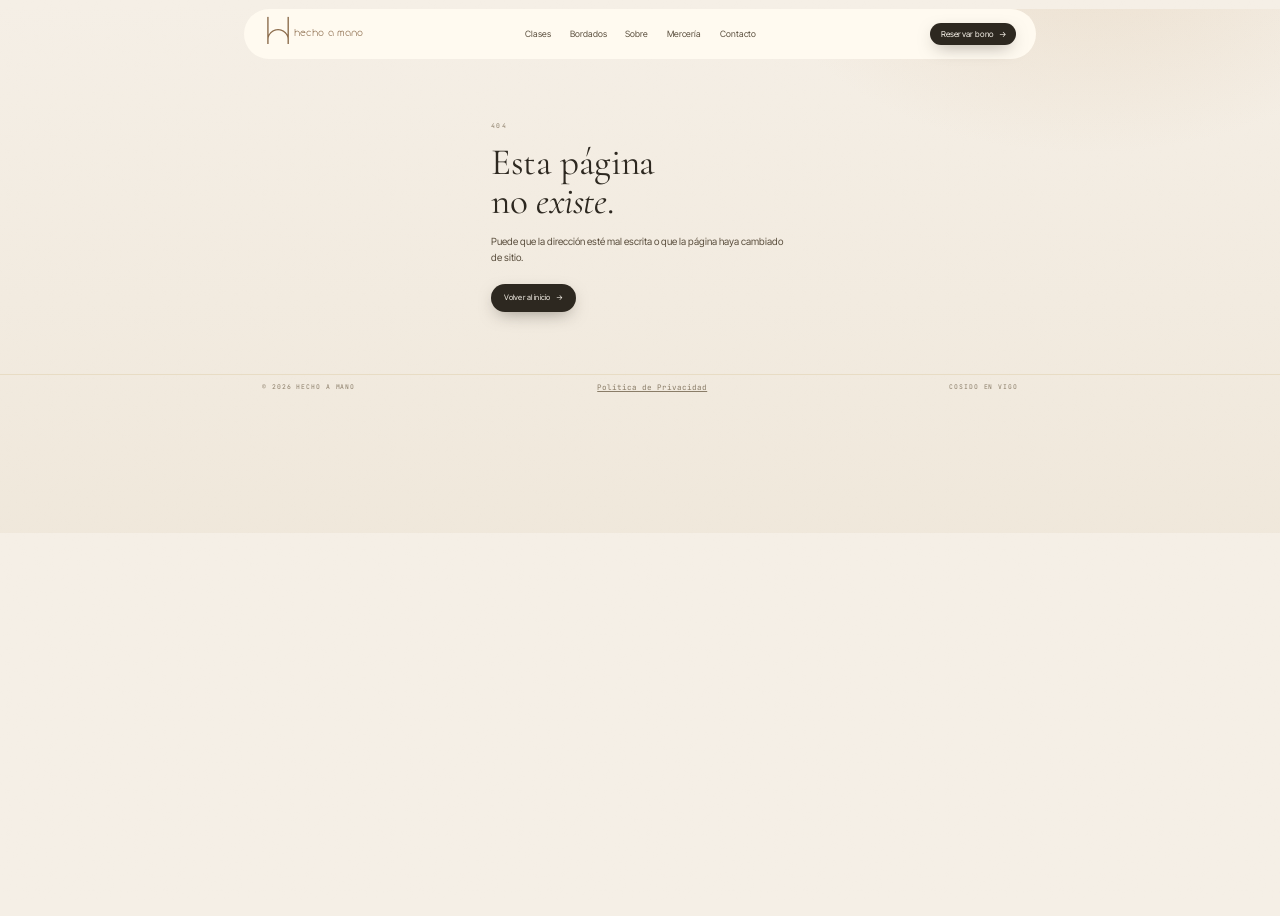
==== index.html @ d0dd0fd1 "add og tags hechoamano/Hecho-a-Mano@b6e016136c0b67be631d5a7a958c2771182ef299" ====
<!doctype html>
<html lang="es">
  <head>
    <meta charset="UTF-8" />
    <meta name="viewport" content="width=device-width, initial-scale=1.0" />
    <title>Hecho a Mano — Atelier &amp; escuela de costura · Vigo</title>
    <link rel="icon" type="image/svg+xml" href="/favicon.svg" />

    <!-- Open Graph -->
    <meta property="og:type" content="website" />
    <meta property="og:url" content="https://hechoenvigo.com/" />
    <meta property="og:title" content="Hecho a Mano — Atelier &amp; escuela de costura · Vigo" />
    <meta property="og:description" content="Tienda y escuela de costura en Vigo. Clases, bordados a medida y materiales." />
    <meta property="og:image" content="https://hechoenvigo.com/og-image.jpg" />
    <meta property="og:image:alt" content="Hecho a Mano · Atelier Vigo" />
    <meta property="og:image:type" content="image/jpeg" />
    <meta property="og:image:width" content="1200" />
    <meta property="og:image:height" content="630" />

    <!-- Twitter / X Card -->
    <meta name="twitter:card" content="summary_large_image" />
    <meta name="twitter:title" content="Hecho a Mano — Atelier &amp; escuela de costura · Vigo" />
    <meta name="twitter:description" content="Tienda y escuela de costura en Vigo. Clases, bordados a medida y materiales." />
    <meta name="twitter:image" content="https://hechoenvigo.com/og-image.jpg" />
    <link rel="preload" href="/fonts/CormorantGaramond-VariableFont_wght.ttf" as="font" type="font/ttf" crossorigin />
    <link rel="preload" href="/fonts/InterTight-VariableFont_wght.ttf" as="font" type="font/ttf" crossorigin />
    <link rel="preload" href="/fonts/JetBrainsMono-VariableFont_wght.ttf" as="font" type="font/ttf" crossorigin />
    <script>
      /* Proportional zoom: keeps the same UI-to-viewport ratio across desktop resolutions.
         Baseline = 2200×1240. Below 1280px (mobile) we drop zoom and let media queries take over. */
      (function () {
        var BASE_W = 2200;
        var BASE_H = 1240;
        var MIN_W = 1280;
        function applyZoom() {
          var w = window.innerWidth;
          var h = window.innerHeight;
          if (w < MIN_W) {
            document.documentElement.style.zoom = '';
            return;
          }
          var z = Math.min(w / BASE_W, h / BASE_H);
          document.documentElement.style.zoom = z.toFixed(3);
        }
        applyZoom();
        window.addEventListener('resize', applyZoom);
      })();
    </script>
    <script type="module" crossorigin src="/assets/index-BBWBkp0S.js"></script>
    <link rel="stylesheet" crossorigin href="/assets/index-Db7S0q6X.css">
  </head>
  <body>
    <div id="root"></div>
  </body>
</html>
---- assets/index-Db7S0q6X.css ----
@font-face{font-family:Tumbly;src:url(/fonts/Tumbly.otf)format("opentype");font-weight:400;font-style:normal;font-display:swap}@font-face{font-family:Cormorant Garamond;src:url(/fonts/CormorantGaramond-VariableFont_wght.ttf)format("truetype");font-weight:100 900;font-style:normal;font-display:swap}@font-face{font-family:Cormorant Garamond;src:url(/fonts/CormorantGaramond-Italic-VariableFont_wght.ttf)format("truetype");font-weight:100 900;font-style:italic;font-display:swap}@font-face{font-family:Inter Tight;src:url(/fonts/InterTight-VariableFont_wght.ttf)format("truetype");font-weight:100 900;font-style:normal;font-display:swap}@font-face{font-family:Inter Tight;src:url(/fonts/InterTight-Italic-VariableFont_wght.ttf)format("truetype");font-weight:100 900;font-style:italic;font-display:swap}@font-face{font-family:JetBrains Mono;src:url(/fonts/JetBrainsMono-VariableFont_wght.ttf)format("truetype");font-weight:100 900;font-style:normal;font-display:swap}@font-face{font-family:JetBrains Mono;src:url(/fonts/JetBrainsMono-Italic-VariableFont_wght.ttf)format("truetype");font-weight:100 900;font-style:italic;font-display:swap}:root{--bg:#f5efe6;--bg-deep:#ece3d4;--paper:#faf5ec;--ink:#2d2820;--ink-soft:#5a4e3d;--ink-mute:#8a7d68;--line:#d7c9b0;--line-soft:#e8dcc4;--caramel:#c9a87c;--caramel-deep:#8a6a4a;--accent:#8a6a4a;--glass-tint:255, 250, 240;--glass-opacity:.8;--glass-blur:1.875rem;--glass-border:255, 255, 255, .6;--serif:"Cormorant Garamond", "EB Garamond", Georgia, serif;--sans:"Inter Tight", "Inter", -apple-system, BlinkMacSystemFont, sans-serif;--mono:"JetBrains Mono", ui-monospace, SFMono-Regular, Menlo, monospace}*{box-sizing:border-box;margin:0;padding:0}html,body{background:var(--bg);color:var(--ink);font-family:var(--sans);-webkit-font-smoothing:antialiased}body{background:radial-gradient(1000px 700px at 85% -10%, #c9a87c40, transparent 60%), radial-gradient(900px 600px at -10% 120%, #c9a87c33, transparent 60%), linear-gradient(180deg, var(--bg) 0%, var(--bg-deep) 100%);background-attachment:fixed;min-height:100vh;font-size:.9375rem;line-height:1.55;overflow-x:hidden}body:before{content:"";pointer-events:none;opacity:.06;mix-blend-mode:multiply;z-index:0;background-image:url("data:image/svg+xml;utf8,<svg xmlns='http://www.w3.org/2000/svg' width='220' height='220'><filter id='n'><feTurbulence baseFrequency='0.9' numOctaves='2' seed='5'/><feColorMatrix values='0 0 0 0 0.18  0 0 0 0 0.14  0 0 0 0 0.10  0 0 0 0.07 0'/></filter><rect width='100%25' height='100%25' filter='url(%23n)'/></svg>");position:fixed;inset:0}a{color:inherit;text-decoration:none}button{color:inherit;cursor:pointer;background:0 0;border:0;font-family:inherit}input,textarea,select{color:inherit;font-family:inherit;font-size:inherit}.serif{font-family:var(--serif);letter-spacing:-.01em;font-weight:400}.mono{font-family:var(--mono);letter-spacing:.04em;text-transform:uppercase;color:var(--ink-mute);font-size:.6875rem}.eyebrow{font-family:var(--mono);letter-spacing:.22em;text-transform:uppercase;color:var(--ink-mute);font-size:.6875rem}h1,h2,h3{font-family:var(--serif);letter-spacing:-.015em;font-weight:400;line-height:1.02}h1{font-size:clamp(2.5rem,8.5vw,8rem)}h2{font-size:clamp(1.875rem,5.2vw,4.25rem)}h3{font-size:clamp(1.25rem,2.4vw,1.875rem)}p{text-wrap:pretty}.glass{background:rgba(var(--glass-tint), var(--glass-opacity));-webkit-backdrop-filter:blur(var(--glass-blur)) saturate(1.2);border:1px solid rgba(var(--glass-border));box-shadow:inset 0 1px #fff9,0 30px 60px -30px #2d282040,0 8px 24px -12px #2d28201f}.glass-soft{background:rgba(var(--glass-tint), calc(var(--glass-opacity) * .6));-webkit-backdrop-filter:blur(calc(var(--glass-blur) * .7)) saturate(1.1);border:1px solid rgba(var(--glass-border))}.bono-card,.contact-left,.contact-form{background:#ece3d4e0}.app{z-index:1;position:relative}.container{max-width:85rem;margin:0 auto;padding:0 clamp(1.125rem,2.4vw,2rem)}.section{padding:clamp(3.5rem,7vw,6.25rem) 0}.section:last-of-type{padding-bottom:clamp(.5rem,1vw,.875rem)}.divider{background:var(--line-soft);width:100%;height:1px}.btn{letter-spacing:.02em;white-space:nowrap;border-radius:999px;align-items:center;gap:.625rem;padding:.875rem 1.375rem;font-size:.8125rem;transition:transform .16s,background .16s,color .16s,box-shadow .2s;display:inline-flex}.btn-primary{background:var(--ink);color:var(--paper);box-shadow:0 10px 30px -10px #2d282080}.btn-primary:hover{background:#1a160f;transform:translateY(-1px);box-shadow:0 14px 32px -10px #2d282099}.btn-glass{-webkit-backdrop-filter:blur(14px);color:var(--ink);background:#fffaf073;border:1px solid #fff9}.btn-glass:hover{background:#fffaf0b3;transform:translateY(-1px)}.btn-ghost{color:var(--ink);border:1px solid var(--line)}.btn-ghost:hover{background:#fffaf066}.btn .arrow{transition:transform .2s}.btn:hover .arrow{transform:translate(3px)}.chip{letter-spacing:.08em;text-transform:uppercase;border:1px solid rgba(var(--glass-border));color:var(--ink-soft);-webkit-backdrop-filter:blur(.5rem);background:#fffaf080;border-radius:999px;align-items:center;gap:.375rem;padding:.375rem .75rem;font-size:.6875rem;display:inline-flex}.chip.active{background:var(--ink);color:var(--paper);border-color:var(--ink)}.chip:hover:not(.active){color:var(--ink)}.placeholder{border:1px solid var(--line-soft);background:var(--line-soft);border-radius:1.125rem;position:relative;overflow:hidden}.placeholder-img{object-fit:cover;width:100%;height:100%;display:block}.placeholder-label{letter-spacing:.16em;text-transform:uppercase;color:#2d28209e;-webkit-backdrop-filter:blur(6px);pointer-events:none;background:#fffaf0c7;border-radius:999px;padding:.3125rem .5625rem;font-size:.625rem;position:absolute;bottom:.75rem;left:.875rem}.ph{background:repeating-linear-gradient(45deg, #8a6a4a1a 0 6px, transparent 6px 14px), linear-gradient(135deg, var(--line-soft), #e5d6ba);border:1px solid var(--line-soft);border-radius:1.125rem;position:relative;overflow:hidden}.ph:after{content:attr(data-label);font-family:var(--mono);letter-spacing:.16em;text-transform:uppercase;color:#2d28208c;-webkit-backdrop-filter:blur(6px);background:#fffaf0b3;border-radius:999px;padding:.3125rem .5625rem;font-size:.625rem;position:absolute;bottom:.75rem;left:.875rem}.ph-tint-1{background:repeating-linear-gradient(30deg,#8a6a4a1f 0 4px,#0000 4px 10px),linear-gradient(135deg,#e4d3b7,#d2bc96)}.ph-tint-2{background:repeating-linear-gradient(60deg,#503c281f 0 4px,#0000 4px 10px),linear-gradient(135deg,#d7c5a7,#b89a6b)}.ph-tint-3{background:repeating-linear-gradient(90deg,#8a6a4a1a 0 3px,#0000 3px 9px),linear-gradient(135deg,#eadfc8,#d6c09a)}.ph-tint-4{background:repeating-linear-gradient(15deg,#8a6a4a24 0 5px,#0000 5px 12px),linear-gradient(160deg,#d9bf95,#ad8557)}.ph-tint-5{background:repeating-linear-gradient(45deg,#8a6a4a14 0 6px,#0000 6px 16px),linear-gradient(135deg,#f0e6d1,#d6c2a0)}.ph-tint-6{background:repeating-linear-gradient(-30deg,#503c281a 0 5px,#0000 5px 12px),linear-gradient(#e0cbaa,#b99873)}.header{z-index:100;width:calc(100% - clamp(1.75rem,4.8vw,4rem));max-width:85rem;margin:clamp(.625rem,1.4vw,1rem) auto 0;position:sticky;top:clamp(.625rem,1.4vw,1rem)}.header-inner{border-radius:999px;grid-template-columns:1fr auto 1fr;align-items:center;gap:clamp(.625rem,1.6vw,1.5rem);padding:.75rem clamp(1.25rem,2.6vw,2.25rem) .75rem clamp(1.375rem,2.7vw,2.375rem);display:grid;background:rgb(var(--glass-tint))!important;-webkit-backdrop-filter:none!important}.brand-lockup{z-index:110;flex-shrink:0;justify-self:start;position:relative}.nav{justify-self:center;align-items:center;gap:.25rem;display:flex}.nav-item{color:var(--ink-soft);white-space:nowrap;border-radius:999px;padding:.5625rem .875rem;font-size:.9375rem;transition:all .18s;position:relative}.nav-item:hover{color:var(--ink);background:#fffaf080}.nav-item.active{color:var(--paper);background:var(--ink)}.header-right{justify-self:end;align-items:center;gap:.75rem;display:flex}.header-cta{padding:.625rem 1.125rem;font-size:.875rem}.header-scrolled .header-inner{box-shadow:0 1px #2d282014,0 12px 28px -18px #2d28202e}.view{animation:.5s cubic-bezier(.2,.6,.2,1) viewIn}@keyframes viewIn{0%{opacity:0;transform:translateY(12px)}to{opacity:1;transform:translateY(0)}}.hero{padding:clamp(1.75rem,4vw,3.75rem) 0 clamp(2.5rem,5.5vw,4.75rem);position:relative}.hero-grid{grid-template-columns:repeat(6,1fr);grid-auto-rows:clamp(5rem,9vw,7.5rem);gap:clamp(.5rem,1vw,.875rem);display:grid;position:relative}.hero-cell{border-radius:1.25rem;overflow:hidden}.hero-cell.c1{grid-area:span 3/span 2}.hero-cell.c2,.hero-cell.c3,.hero-cell.c4{grid-area:span 2/span 2}.hero-cell.c5{grid-area:span 3/span 2}.hero-cell.c6{grid-area:span 2/span 2}.hero-cell.c7{grid-area:span 2/span 4}.hero-cell.c8{grid-area:span 2/span 2}.hero-overlay{pointer-events:none;justify-content:center;align-items:center;display:flex;position:absolute;inset:0}.hero-card{pointer-events:auto;text-align:left;border-radius:1.75rem;width:calc(100% - 3.75rem);max-width:38.75rem;padding:clamp(1.75rem,3.5vw,2.75rem) clamp(1.75rem,3.8vw,3rem);-webkit-backdrop-filter:blur(40px)saturate(1.4)!important;background-color:#faf5ecf5!important;background-image:linear-gradient(#fffaf0fa,#f5efe6f0)!important;border:1px solid #fffc!important;box-shadow:inset 0 1px #fffc,0 40px 80px -30px #2d282066,0 12px 30px -10px #2d282038!important}.hero-eyebrow{align-items:center;gap:.625rem;margin-bottom:1.375rem;display:flex}.hero-eyebrow .dot{background:var(--caramel-deep);border-radius:50%;width:.375rem;height:.375rem}.hero-title{margin-bottom:1.125rem}.hero-title em{color:var(--caramel-deep);font-style:italic}.hero-sub{color:var(--ink-soft);max-width:27.5rem;margin-bottom:1.75rem;font-size:1rem;line-height:1.55}.hero-actions{flex-wrap:wrap;gap:.625rem;display:flex}.hero-pills{font-family:var(--mono);letter-spacing:.16em;text-transform:uppercase;color:var(--caramel-deep);flex-wrap:wrap;align-items:center;gap:.625rem;margin:1.125rem 0 1.5rem;font-size:.6875rem;display:flex}.hero-pills .pill{white-space:nowrap}.hero-pills .pill-dot{color:var(--caramel);opacity:.7;font-size:.875rem}.strip{border-top:1px solid var(--line-soft);border-bottom:1px solid var(--line-soft);white-space:nowrap;color:var(--ink-mute);padding:1.375rem 0;overflow:hidden}.strip-track{will-change:transform;width:max-content;animation:40s linear infinite scroll;display:flex}.strip-item{font-family:var(--serif);color:var(--ink-soft);flex-shrink:0;align-items:center;gap:2.5rem;padding:0 2.5rem;font-size:1.375rem;font-style:italic;display:inline-flex}.strip-item .strip-dot{background:var(--caramel-deep);border-radius:50%;flex-shrink:0;width:.375rem;height:.375rem}@keyframes scroll{0%{transform:translate(0)}to{transform:translate(-50%)}}.section-head{justify-content:space-between;align-items:end;gap:2rem;margin-bottom:2.5rem;display:flex}h2 em{color:var(--caramel-deep);font-style:italic}.about{grid-template-columns:1fr 1fr;align-items:stretch;gap:4rem;display:grid}.about h2 em{color:var(--caramel-deep);font-style:italic}.about-portrait{flex-direction:column;gap:1rem;display:flex}.about-img-wrap{border-radius:1.5rem;flex:1;min-height:0;position:relative;overflow:hidden}.about-img-wrap img{object-fit:cover;width:100%;height:100%;display:block;position:absolute;inset:0}.about-text{flex-direction:column;gap:1.75rem;height:100%;display:flex}.about-text .values{margin-top:0}.about-eyebrow{margin-bottom:1.5rem}.about-title{margin:0}.about-caption{text-align:right;flex-direction:column;align-items:flex-end;gap:.25rem;display:flex}.about-caption .mono{letter-spacing:.12em;text-transform:uppercase;color:var(--ink);font-size:.8125rem}.about-caption .ink-mute{color:var(--ink-mute)}.about-body{color:var(--ink-soft);font-size:1rem;line-height:1.65}.about-body p+p{margin-top:.875rem}.about-body strong{color:var(--ink);font-weight:600}.values{grid-template-columns:repeat(3,1fr);gap:.75rem;margin-top:2rem;display:grid}.value{border-radius:1rem;padding:1rem}.value .n{font-family:var(--mono);letter-spacing:.16em;color:var(--ink-mute);margin-bottom:.5rem;font-size:.75rem}.value .t{font-family:var(--serif);color:var(--ink);margin-bottom:.25rem;font-size:1.375rem}.value .d{color:var(--ink-soft);font-size:.9375rem;line-height:1.55}.contact{grid-template-columns:1fr 1fr;gap:2.5rem;display:grid}.contact-left{border-radius:1.5rem;padding:2.25rem}.contact-left h2 em{color:var(--caramel-deep);font-style:italic}.contact-info{border-top:1px solid var(--line-soft);flex-direction:column;margin-top:1.75rem;display:flex}.info-item{border-bottom:1px solid var(--line-soft);text-align:left;background:0 0;border-radius:0;align-items:flex-start;gap:1rem;width:calc(100% + 1.75rem);margin:0 -.875rem;padding:1rem .875rem;transition:background .2s,padding-left .2s;display:flex;position:relative}.info-item:before{content:"";background:var(--caramel-deep);opacity:0;transform-origin:50%;border-radius:2px;width:2px;transition:opacity .22s,transform .22s;position:absolute;top:.875rem;bottom:.875rem;left:0;transform:scaleY(.4)}a.info-item,button.info-item{cursor:pointer;-webkit-tap-highlight-color:transparent}@media (hover:hover){a.info-item:hover,button.info-item:hover{background:#faf5ec8c;padding-left:1.375rem}a.info-item:hover:before,button.info-item:hover:before{opacity:1;transform:scaleY(1)}a.info-item:hover .info-action,button.info-item:hover .info-action{opacity:1;transform:translate(0)}a.info-item:hover .info-icon,button.info-item:hover .info-icon{border-color:var(--caramel-deep);color:var(--caramel-deep);background:#c9a87c1f}}a.info-item:active,button.info-item:active{background:#faf5ec8c;padding-left:1.375rem}a.info-item:active:before,button.info-item:active:before{opacity:1;transform:scaleY(1)}a.info-item:active .info-action,button.info-item:active .info-action{opacity:1;transform:translate(0)}a.info-item:active .info-icon,button.info-item:active .info-icon{border-color:var(--caramel-deep);color:var(--caramel-deep);background:#c9a87c1f}.info-item-static{cursor:default}.info-icon{border:1px solid var(--line-soft);width:2.25rem;height:2.25rem;color:var(--ink-soft);background:#faf5ec66;border-radius:999px;flex-shrink:0;justify-content:center;align-items:center;transition:border-color .22s,color .22s,background .22s;display:inline-flex}.info-icon svg{width:1.05rem;height:1.05rem;display:block}.info-body{flex-direction:column;flex:1;gap:.25rem;min-width:0;padding-top:.0625rem;display:flex}.info-item .k{font-family:var(--mono);letter-spacing:.2em;text-transform:uppercase;color:var(--ink-mute);font-size:.625rem}.info-item .v{color:var(--ink);word-break:break-word;font-size:.9375rem;line-height:1.5}.horario-v{font-variant-numeric:tabular-nums;gap:.625rem}.horario-head{align-items:baseline;gap:.625rem;display:flex}.horario-head:after{content:"";background:var(--line-soft);flex:1;align-self:center;height:1px}.horario-days{color:var(--caramel-deep);white-space:nowrap;border-right:1px solid var(--line-soft);align-self:center;margin-right:.25rem;padding-right:.875rem;font-size:.9375rem;font-style:italic;font-weight:500;line-height:1.4}.horario-grid{grid-template-columns:auto auto auto;justify-content:start;align-items:center;gap:1.75rem;margin-top:.125rem;padding-right:2rem;display:grid}.horario-slot{text-align:center;flex-direction:column;align-items:center;gap:.1875rem;min-width:0;display:flex}.horario-tag{font-family:var(--mono);letter-spacing:.2em;text-transform:uppercase;color:var(--ink-mute);font-size:.5625rem}.horario-range{color:var(--ink);letter-spacing:.01em;font-size:.875rem}@media (width<=720px){.horario-grid{grid-template-columns:1fr 1fr;justify-content:stretch;gap:.5rem 1.25rem;padding-right:0}.horario-days{border-right:none;border-bottom:1px solid var(--line-soft);grid-column:1/-1;margin-right:0;padding-bottom:.5rem;padding-right:0}.horario-slot{text-align:left;align-items:flex-start}}.info-action{font-family:var(--mono);letter-spacing:.16em;text-transform:uppercase;color:var(--caramel-deep);opacity:.55;white-space:nowrap;flex-shrink:0;align-self:center;font-size:.625rem;transition:opacity .18s,transform .18s,color .18s;transform:translate(-3px)}.info-action .arrow{margin-left:.125rem;transition:transform .18s;display:inline-block}a.info-item:hover .info-action .arrow,button.info-item:hover .info-action .arrow{transform:translate(2px,-2px)}.info-action.is-success{opacity:1;color:var(--ink);transform:translate(0)}.map-wrap{aspect-ratio:16/10;border:1px solid var(--line-soft);background:#eadfc8;border-radius:1.125rem;margin-top:1.75rem;display:block;position:relative;overflow:hidden}.map-wrap iframe{filter:sepia(.35)saturate(.85)hue-rotate(-8deg)contrast(.96)brightness(1.02);transition:filter .24s}.map-wrap:hover iframe{filter:sepia(.18)saturate(.95)hue-rotate(-6deg)contrast(.98)brightness(1.04)}.map-tint{pointer-events:none;mix-blend-mode:multiply;background:linear-gradient(#f6f0e20d,#c9a87c14);position:absolute;inset:0}.map-cta{color:var(--paper);letter-spacing:.18em;text-transform:uppercase;-webkit-backdrop-filter:blur(8px);backdrop-filter:blur(8px);cursor:pointer;z-index:2;background:#2d2820eb;border-radius:999px;padding:.5625rem .8125rem;font-size:.625rem;transition:transform .16s,background .16s;position:absolute;bottom:.875rem;right:.875rem;box-shadow:0 6px 18px #2d28204d}.map-cta:hover{background:var(--ink);transform:translateY(-1px)}.contact-form{border-radius:1.5rem;flex-direction:column;gap:1rem;padding:2.25rem;display:flex}.form-row{flex-direction:column;gap:.375rem;display:flex}.form-row label{font-family:var(--mono);letter-spacing:.18em;text-transform:uppercase;color:var(--ink-mute);font-size:.625rem}.input,.textarea,.select{border:1px solid var(--line);color:var(--ink);background:#faf5ec99;border-radius:.75rem;padding:.75rem .875rem;font-size:.9375rem;transition:all .16s}.input:focus,.textarea:focus,.select:focus{border-color:var(--caramel-deep);background:#fffaf0e6;outline:none;box-shadow:0 0 0 3px #c9a87c2e}.textarea{resize:vertical;min-height:6.875rem;font-family:inherit}.contact-form .form-row:has(.textarea){flex:auto;min-height:0}.contact-form .form-row:has(.textarea) .textarea{height:100%}.form-row.grid2{flex-direction:row;gap:.75rem}.form-row.grid2>div{flex-direction:column;flex:1;gap:.375rem;display:flex}.err{color:#a24a34;font-size:.75rem;font-family:var(--mono)}.input.invalid,.textarea.invalid{background:#fadcd24d;border-color:#c97763}.form-success{color:var(--ink);background:#8a6a4a1f;border:1px solid #8a6a4a40;border-radius:.75rem;align-items:center;gap:.625rem;padding:1rem 1.25rem;font-size:.875rem;display:flex}.footer-minimal{border-top:1px solid var(--line-soft);margin-top:0;padding:.75rem 0}.footer.footer-minimal{margin-top:0;padding:.75rem 0}.footer-minimal .footer-legal{font-family:var(--mono);letter-spacing:.14em;text-transform:uppercase;color:var(--ink-mute);border:0;justify-content:space-between;gap:1rem;margin:0;padding:0;font-size:.6875rem;display:flex}.clases-layout{grid-template-columns:1.05fr 1fr;align-items:stretch;gap:2.25rem;display:grid}.bono-card{border-radius:1.625rem;flex-direction:column;padding:3rem 2.25rem;display:flex;position:relative}.bono-stripe{border-bottom:1px dashed var(--line);color:var(--caramel-deep);letter-spacing:.18em;text-transform:uppercase;justify-content:space-between;padding-bottom:1.125rem;font-size:.6875rem;display:flex}.bono-title{color:var(--ink);letter-spacing:-.01em;margin-top:1.375rem;font-size:2.375rem;line-height:1.05}.bono-price-row{border-bottom:1px dashed var(--line);align-items:baseline;gap:.875rem;margin-top:.875rem;padding-bottom:1.75rem;display:flex}.bono-price{color:var(--caramel-deep);letter-spacing:-.02em;font-size:5rem;line-height:.95}.bono-sub{font-family:var(--mono);letter-spacing:.14em;text-transform:uppercase;color:var(--ink-mute);font-size:.75rem}.bono-flex{color:var(--ink-soft);text-wrap:pretty;margin-top:1.125rem;font-size:1rem;line-height:1.6}.check-list,.num-list{flex-direction:column;gap:.875rem;list-style:none;display:flex}.check-list li,.num-list li{color:var(--ink);border-bottom:1px dashed var(--line);align-items:flex-start;gap:.875rem;padding-bottom:.875rem;font-size:1.0625rem;line-height:1.5;display:flex}.check-list li:last-child,.num-list li:last-child{border-bottom:0;padding-bottom:0}.check-divider{border:none;border-top:1px dashed var(--line);margin:10px 0}.check-list.muted li{color:var(--ink-mute);border-bottom:0;padding-bottom:.25rem;font-size:.875rem}.check-mark{background:var(--caramel-deep);width:1.375rem;height:1.375rem;color:var(--paper);border-radius:50%;flex-shrink:0;justify-content:center;align-items:center;margin-top:2px;font-size:.6875rem;display:inline-flex}.check-list .check-mark.dash{color:var(--ink-mute);border:1px solid var(--line);background:0 0}.bono-note{border-left:2px solid var(--caramel-deep);color:var(--ink-soft);letter-spacing:.06em;text-transform:none;font-size:.875rem;font-family:var(--mono);background:#00000008;margin-top:1.125rem;padding:.875rem 1rem}.bono-card .btn{font-size:1rem}.clases-side{flex-direction:column;gap:1.75rem;height:100%;display:flex}.clases-image{border-radius:1.25rem;flex:1 1 0;min-height:0;overflow:hidden}.clases-image img{object-fit:cover;width:100%;height:100%;display:block}.process{flex-direction:column;gap:1.375rem;display:flex}.process-step{grid-template-columns:3.5rem 1fr;align-items:start;gap:1.125rem;display:grid}.process-step .process-n{color:var(--caramel-deep);font-size:1.75rem;line-height:1;font-family:var(--mono)}.process-step .process-body{display:contents}.process-step .process-body>.process-t,.process-step .process-body>.process-d{grid-column:2}.process-t{font-size:1.375rem;line-height:1.2;font-family:var(--serif);margin-bottom:.25rem}.process-d{color:var(--ink-soft);font-size:1.0625rem;line-height:1.55}.bordados-grid{grid-template-columns:1fr 1.4fr;align-items:start;gap:2.25rem;display:grid}.bordados-image{border-radius:1.375rem;height:28.75rem;position:sticky;top:6rem;overflow:hidden}.bordados-image img{object-fit:cover;width:100%;height:100%;display:block}.bordados-list{flex-direction:column;display:flex}.bordado-row{border-bottom:1px solid var(--line-soft);grid-template-columns:3.5rem 1fr auto;align-items:baseline;gap:1.125rem;padding:1.625rem 0;display:grid}.bordado-row:last-child{border-bottom:0}.bordado-n{color:var(--caramel-deep);letter-spacing:.18em;font-size:.8125rem;font-family:var(--mono)}.bordado-t{color:var(--ink);font-size:1.5rem;line-height:1.2;font-family:var(--serif);margin-bottom:.375rem}.bordado-d{color:var(--ink-soft);text-wrap:pretty;font-size:.9375rem;line-height:1.55}.bordado-from{letter-spacing:.14em;text-transform:uppercase;color:var(--caramel-deep);white-space:nowrap;font-size:.75rem;font-family:var(--mono)}.merceria-note{text-align:center;max-width:45rem;margin:.5rem auto 0;padding:1.5rem 0}.merceria-note-lead{color:var(--ink);letter-spacing:-.01em;font-size:clamp(1.375rem,2.6vw,2rem);line-height:1.25;font-family:var(--serif);margin-bottom:1rem}.merceria-note-lead em{color:var(--caramel-deep);font-style:italic}.merceria-note-body{color:var(--ink-soft);max-width:35rem;margin:0 auto 1.5rem;font-size:.9375rem;line-height:1.7}.merceria-note-cta{justify-content:center;display:flex}.hamburger{border:1px solid rgba(var(--glass-border));z-index:110;background:#fffaf080;border-radius:50%;flex-direction:column;flex-shrink:0;justify-content:center;align-items:center;gap:5px;width:2.25rem;height:2.25rem;display:none;position:relative}.hamburger span{background:var(--ink);transform-origin:50%;border-radius:2px;width:1rem;height:2px;transition:transform .24s,opacity .2s,width .2s;display:block}.hamburger.open span:first-child{transform:translateY(7px)rotate(45deg)}.hamburger.open span:nth-child(2){opacity:0;width:0}.hamburger.open span:nth-child(3){transform:translateY(-7px)rotate(-45deg)}.mobile-backdrop{z-index:98;-webkit-backdrop-filter:blur(4px)saturate(.8);background:#2d28202e;animation:.2s fadeIn;position:fixed;inset:0}@keyframes fadeIn{0%{opacity:0}to{opacity:1}}.mobile-menu{z-index:99;border-radius:0 0 2rem 2rem;padding:5rem 1.5rem 2rem;animation:.26s cubic-bezier(.2,.8,.2,1) slideDown;position:fixed;top:0;left:0;right:0}@keyframes slideDown{0%{opacity:0;transform:translateY(-20px)}to{opacity:1;transform:translateY(0)}}.mobile-menu-eyebrow{align-items:center;gap:.5rem;margin-bottom:1.5rem;display:flex}.mobile-menu-eyebrow .dot{background:var(--caramel-deep);border-radius:50%;width:6px;height:6px}.mobile-nav{flex-direction:column;display:flex}.mobile-nav-item{border-bottom:1px solid var(--line-soft);text-align:left;width:100%;color:var(--ink);align-items:center;gap:1rem;padding:1rem 0;transition:color .18s;display:flex}.mobile-nav-item:last-child{border-bottom:0}.mobile-nav-item.active .m-label{color:var(--caramel-deep)}.m-num{font-family:var(--mono);letter-spacing:.18em;color:var(--ink-mute);flex-shrink:0;width:2rem;font-size:.625rem}.m-label{flex:1;font-size:1.875rem;line-height:1}.m-arrow{color:var(--ink-mute);font-size:1.125rem;transition:transform .18s}.mobile-nav-item:hover .m-arrow{color:var(--ink);transform:translate(3px)}.mobile-menu-foot{border-top:1px solid var(--line-soft);margin-top:1.75rem;padding-top:1rem}.mobile-menu-cta{justify-content:center;width:100%;margin-top:1.25rem}@media (width<=64rem){.bordados-image{height:22rem;top:5rem}.clases-layout{gap:1.75rem}.about{gap:2.5rem}.contact{gap:1.75rem}}@media (width<=48rem){.nav,.header-cta{display:none}.hamburger{display:flex}.header-inner{grid-template-columns:1fr auto}.logo-text>span:first-child{font-size:40px!important}.logo-text>span:last-child{font-size:9px!important}.hero>.container>div{flex-direction:column;gap:1.25rem;display:flex}.hero-overlay{pointer-events:auto;order:0;display:block;position:relative;inset:auto}.hero-card{border-radius:1.375rem;width:100%;max-width:none;padding:1.625rem 1.5rem}.hero-sub{max-width:none}.hero-grid{display:none}.section-head{flex-direction:column;align-items:flex-start;gap:.875rem;margin-bottom:1.75rem}.section-head .right{max-width:none}.about{grid-template-columns:1fr;gap:2rem}.about-img-wrap{min-height:22rem}.about-body{display:none}.values{grid-template-columns:repeat(2,1fr)}.clases-layout{grid-template-columns:1fr;gap:2rem}.clases-image{flex:none;height:16rem}.bono-card{padding:2.25rem 1.75rem}.bono-price{font-size:3.75rem}.bordados-grid{grid-template-columns:1fr;gap:1.75rem}.bordados-image{height:18rem;position:relative;top:0}.bordado-row{grid-template-columns:2.5rem 1fr;gap:.875rem}.bordado-from{grid-column:2}.contact{grid-template-columns:1fr;gap:2rem}.map-wrap{aspect-ratio:16/9}.footer-minimal .footer-legal{text-align:center;flex-direction:column;align-items:center;gap:.5rem}}@media (width<=30rem){.hero-card{border-radius:1.125rem;padding:1.375rem 1.25rem}.hero-actions{flex-direction:column}.hero-actions .btn{justify-content:center}.values{grid-template-columns:1fr}.bono-card{padding:1.75rem 1.375rem}.bono-price{font-size:3rem}.bono-title{font-size:1.875rem}.bordados-image{height:14rem}.bordado-row{grid-template-columns:2rem 1fr;gap:.625rem}.bordado-t{font-size:1.25rem}.contact-left,.contact-form{padding:1.5rem}.info-action{display:none}.info-item{gap:.75rem;padding:.875rem .75rem}a.info-item:hover,button.info-item:hover{padding-left:1.125rem}.info-icon{width:2rem;height:2rem}.info-icon svg{width:.95rem;height:.95rem}.form-row.grid2{flex-direction:column;gap:.75rem}.merceria-note-lead{font-size:clamp(1.25rem,6vw,1.75rem)}}
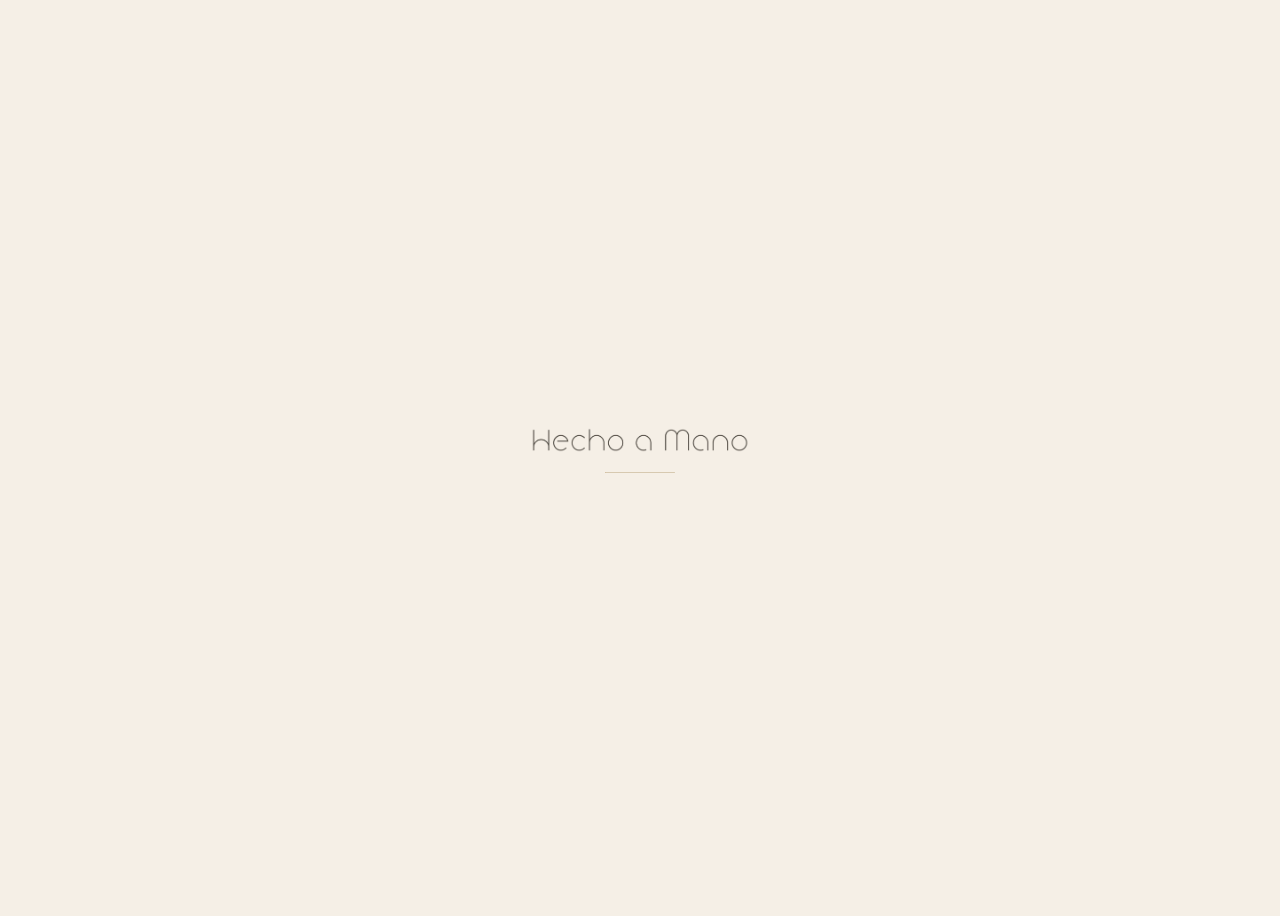
==== commit d7161b38: "Add loader hechoamano/Hecho-a-Mano@7d26c745bec2ffb045a54e915f40bea0ebd58968" ====
--- a/index.html
+++ b/index.html
@@ -22,9 +22,61 @@
     <meta name="twitter:title" content="Hecho a Mano — Atelier &amp; escuela de costura · Vigo" />
     <meta name="twitter:description" content="Tienda y escuela de costura en Vigo. Clases, bordados a medida y materiales." />
     <meta name="twitter:image" content="https://hechoenvigo.com/og-image.jpg" />
+    <link rel="preload" href="/fonts/Tumbly.otf" as="font" type="font/otf" crossorigin />
     <link rel="preload" href="/fonts/CormorantGaramond-VariableFont_wght.ttf" as="font" type="font/ttf" crossorigin />
+    <link rel="preload" href="/fonts/CormorantGaramond-Italic-VariableFont_wght.ttf" as="font" type="font/ttf" crossorigin />
     <link rel="preload" href="/fonts/InterTight-VariableFont_wght.ttf" as="font" type="font/ttf" crossorigin />
     <link rel="preload" href="/fonts/JetBrainsMono-VariableFont_wght.ttf" as="font" type="font/ttf" crossorigin />
+    <!-- Hero grid images — preloaded so browser fetches them before JS runs -->
+    <link rel="preload" href="/hero-maquina-de-coser.webp" as="image" type="image/webp" />
+    <link rel="preload" href="/hero-hilos-de-seda.webp" as="image" type="image/webp" />
+    <link rel="preload" href="/hero-logo.webp" as="image" type="image/webp" />
+    <link rel="preload" href="/hero-la-tienda.webp" as="image" type="image/webp" />
+    <link rel="preload" href="/hero-hilo-aguja.webp" as="image" type="image/webp" />
+    <link rel="preload" href="/hero-materiales-taller.webp" as="image" type="image/webp" />
+    <link rel="preload" href="/impresion-3d.webp" as="image" type="image/webp" />
+    <style>
+      html, body { background: #f5efe6; }
+      #loader {
+        position: fixed;
+        inset: 0;
+        background: #f5efe6;
+        z-index: 9999;
+        display: flex;
+        flex-direction: column;
+        align-items: center;
+        justify-content: center;
+        gap: 2rem;
+        transition: opacity 0.5s ease;
+      }
+      #loader.fade-out { opacity: 0; pointer-events: none; }
+      .loader-wordmark {
+        height: 2.75rem;
+        width: auto;
+        opacity: 0.85;
+      }
+      .loader-track {
+        width: 120px;
+        height: 2px;
+        background: #d7c9b0;
+        border-radius: 2px;
+        overflow: hidden;
+        position: relative;
+      }
+      .loader-thread {
+        position: absolute;
+        inset: 0;
+        background: #9e5704;
+        border-radius: 2px;
+        transform: translateX(-100%);
+        animation: thread 1.1s cubic-bezier(0.4, 0, 0.2, 1) infinite;
+      }
+      @keyframes thread {
+        0%   { transform: translateX(-100%); }
+        50%  { transform: translateX(0%); }
+        100% { transform: translateX(100%); }
+      }
+    </style>
     <script>
       /* Proportional zoom: keeps the same UI-to-viewport ratio across desktop resolutions.
          Baseline = 2200×1240. Below 1280px (mobile) we drop zoom and let media queries take over. */
@@ -46,10 +98,29 @@
         window.addEventListener('resize', applyZoom);
       })();
     </script>
-    <script type="module" crossorigin src="/assets/index-BBWBkp0S.js"></script>
-    <link rel="stylesheet" crossorigin href="/assets/index-Db7S0q6X.css">
+    <script type="module" crossorigin src="/assets/index-P-52wHFi.js"></script>
+    <link rel="stylesheet" crossorigin href="/assets/index-uyNWKV5S.css">
   </head>
   <body>
+    <div id="loader">
+      <img class="loader-wordmark" src="/loader-wordmark.webp" alt="Hecho a Mano" />
+      <div class="loader-track"><div class="loader-thread"></div></div>
+    </div>
     <div id="root"></div>
+    <script>
+      (function () {
+        var fontsReady = false;
+        var appReady = false;
+        function dismiss() {
+          if (!fontsReady || !appReady) return;
+          var loader = document.getElementById('loader');
+          if (!loader) return;
+          loader.classList.add('fade-out');
+          setTimeout(function () { loader.remove(); }, 500);
+        }
+        document.fonts.ready.then(function () { fontsReady = true; dismiss(); });
+        window.__appReady = function () { appReady = true; dismiss(); };
+      })();
+    </script>
   </body>
 </html>
--- a/assets/index-uyNWKV5S.css
+++ b/assets/index-uyNWKV5S.css
@@ -0,0 +1 @@
+@font-face{font-family:Tumbly;src:url(/fonts/Tumbly.otf)format("opentype");font-weight:400;font-style:normal;font-display:swap}@font-face{font-family:Cormorant Garamond;src:url(/fonts/CormorantGaramond-VariableFont_wght.ttf)format("truetype");font-weight:100 900;font-style:normal;font-display:block}@font-face{font-family:Cormorant Garamond;src:url(/fonts/CormorantGaramond-Italic-VariableFont_wght.ttf)format("truetype");font-weight:100 900;font-style:italic;font-display:block}@font-face{font-family:Inter Tight;src:url(/fonts/InterTight-VariableFont_wght.ttf)format("truetype");font-weight:100 900;font-style:normal;font-display:swap}@font-face{font-family:Inter Tight;src:url(/fonts/InterTight-Italic-VariableFont_wght.ttf)format("truetype");font-weight:100 900;font-style:italic;font-display:swap}@font-face{font-family:JetBrains Mono;src:url(/fonts/JetBrainsMono-VariableFont_wght.ttf)format("truetype");font-weight:100 900;font-style:normal;font-display:swap}@font-face{font-family:JetBrains Mono;src:url(/fonts/JetBrainsMono-Italic-VariableFont_wght.ttf)format("truetype");font-weight:100 900;font-style:italic;font-display:swap}:root{--bg:#f5efe6;--bg-deep:#ece3d4;--paper:#faf5ec;--ink:#2d2820;--ink-soft:#5a4e3d;--ink-mute:#8a7d68;--line:#d7c9b0;--line-soft:#e8dcc4;--caramel:#c9a87c;--caramel-deep:#8a6a4a;--accent:#8a6a4a;--glass-tint:255, 250, 240;--glass-opacity:.8;--glass-blur:1.875rem;--glass-border:255, 255, 255, .6;--serif:"Cormorant Garamond", "EB Garamond", Georgia, serif;--sans:"Inter Tight", "Inter", -apple-system, BlinkMacSystemFont, sans-serif;--mono:"JetBrains Mono", ui-monospace, SFMono-Regular, Menlo, monospace}*{box-sizing:border-box;margin:0;padding:0}html,body{background:var(--bg);color:var(--ink);font-family:var(--sans);-webkit-font-smoothing:antialiased}body{background:radial-gradient(1000px 700px at 85% -10%, #c9a87c40, transparent 60%), radial-gradient(900px 600px at -10% 120%, #c9a87c33, transparent 60%), linear-gradient(180deg, var(--bg) 0%, var(--bg-deep) 100%);background-attachment:fixed;min-height:100vh;font-size:.9375rem;line-height:1.55;overflow-x:hidden}body:before{content:"";pointer-events:none;opacity:.06;mix-blend-mode:multiply;z-index:0;background-image:url("data:image/svg+xml;utf8,<svg xmlns='http://www.w3.org/2000/svg' width='220' height='220'><filter id='n'><feTurbulence baseFrequency='0.9' numOctaves='2' seed='5'/><feColorMatrix values='0 0 0 0 0.18  0 0 0 0 0.14  0 0 0 0 0.10  0 0 0 0.07 0'/></filter><rect width='100%25' height='100%25' filter='url(%23n)'/></svg>");position:fixed;inset:0}a{color:inherit;text-decoration:none}button{color:inherit;cursor:pointer;background:0 0;border:0;font-family:inherit}input,textarea,select{color:inherit;font-family:inherit;font-size:inherit}.serif{font-family:var(--serif);letter-spacing:-.01em;font-weight:400}.mono{font-family:var(--mono);letter-spacing:.04em;text-transform:uppercase;color:var(--ink-mute);font-size:.6875rem}.eyebrow{font-family:var(--mono);letter-spacing:.22em;text-transform:uppercase;color:var(--ink-mute);font-size:.6875rem}h1,h2,h3{font-family:var(--serif);letter-spacing:-.015em;font-weight:400;line-height:1.02}h1{font-size:clamp(2.5rem,8.5vw,8rem)}h2{font-size:clamp(1.875rem,5.2vw,4.25rem)}h3{font-size:clamp(1.25rem,2.4vw,1.875rem)}p{text-wrap:pretty}.glass{background:rgba(var(--glass-tint), var(--glass-opacity));-webkit-backdrop-filter:blur(var(--glass-blur)) saturate(1.2);border:1px solid rgba(var(--glass-border));box-shadow:inset 0 1px #fff9,0 30px 60px -30px #2d282040,0 8px 24px -12px #2d28201f}.glass-soft{background:rgba(var(--glass-tint), calc(var(--glass-opacity) * .6));-webkit-backdrop-filter:blur(calc(var(--glass-blur) * .7)) saturate(1.1);border:1px solid rgba(var(--glass-border))}.bono-card,.contact-left,.contact-form{background:#ece3d4e0}.app{z-index:1;position:relative}.container{max-width:85rem;margin:0 auto;padding:0 clamp(1.125rem,2.4vw,2rem)}.section{padding:clamp(3.5rem,7vw,6.25rem) 0}.section:last-of-type{padding-bottom:clamp(.5rem,1vw,.875rem)}.divider{background:var(--line-soft);width:100%;height:1px}.btn{letter-spacing:.02em;white-space:nowrap;border-radius:999px;align-items:center;gap:.625rem;padding:.875rem 1.375rem;font-size:.8125rem;transition:transform .16s,background .16s,color .16s,box-shadow .2s;display:inline-flex}.btn-primary{background:var(--ink);color:var(--paper);box-shadow:0 10px 30px -10px #2d282080}.btn-primary:hover{background:#1a160f;transform:translateY(-1px);box-shadow:0 14px 32px -10px #2d282099}.btn-glass{-webkit-backdrop-filter:blur(14px);color:var(--ink);background:#fffaf073;border:1px solid #fff9}.btn-glass:hover{background:#fffaf0b3;transform:translateY(-1px)}.btn-ghost{color:var(--ink);border:1px solid var(--line)}.btn-ghost:hover{background:#fffaf066}.btn .arrow{transition:transform .2s}.btn:hover .arrow{transform:translate(3px)}.chip{letter-spacing:.08em;text-transform:uppercase;border:1px solid rgba(var(--glass-border));color:var(--ink-soft);-webkit-backdrop-filter:blur(.5rem);background:#fffaf080;border-radius:999px;align-items:center;gap:.375rem;padding:.375rem .75rem;font-size:.6875rem;display:inline-flex}.chip.active{background:var(--ink);color:var(--paper);border-color:var(--ink)}.chip:hover:not(.active){color:var(--ink)}.placeholder{border:1px solid var(--line-soft);background:var(--line-soft);border-radius:1.125rem;position:relative;overflow:hidden}.placeholder-img{object-fit:cover;width:100%;height:100%;display:block}.placeholder-label{letter-spacing:.16em;text-transform:uppercase;color:#2d28209e;-webkit-backdrop-filter:blur(6px);pointer-events:none;background:#fffaf0c7;border-radius:999px;padding:.3125rem .5625rem;font-size:.625rem;position:absolute;bottom:.75rem;left:.875rem}.ph{background:repeating-linear-gradient(45deg, #8a6a4a1a 0 6px, transparent 6px 14px), linear-gradient(135deg, var(--line-soft), #e5d6ba);border:1px solid var(--line-soft);border-radius:1.125rem;position:relative;overflow:hidden}.ph:after{content:attr(data-label);font-family:var(--mono);letter-spacing:.16em;text-transform:uppercase;color:#2d28208c;-webkit-backdrop-filter:blur(6px);background:#fffaf0b3;border-radius:999px;padding:.3125rem .5625rem;font-size:.625rem;position:absolute;bottom:.75rem;left:.875rem}.ph-tint-1{background:repeating-linear-gradient(30deg,#8a6a4a1f 0 4px,#0000 4px 10px),linear-gradient(135deg,#e4d3b7,#d2bc96)}.ph-tint-2{background:repeating-linear-gradient(60deg,#503c281f 0 4px,#0000 4px 10px),linear-gradient(135deg,#d7c5a7,#b89a6b)}.ph-tint-3{background:repeating-linear-gradient(90deg,#8a6a4a1a 0 3px,#0000 3px 9px),linear-gradient(135deg,#eadfc8,#d6c09a)}.ph-tint-4{background:repeating-linear-gradient(15deg,#8a6a4a24 0 5px,#0000 5px 12px),linear-gradient(160deg,#d9bf95,#ad8557)}.ph-tint-5{background:repeating-linear-gradient(45deg,#8a6a4a14 0 6px,#0000 6px 16px),linear-gradient(135deg,#f0e6d1,#d6c2a0)}.ph-tint-6{background:repeating-linear-gradient(-30deg,#503c281a 0 5px,#0000 5px 12px),linear-gradient(#e0cbaa,#b99873)}.header{z-index:100;width:calc(100% - clamp(1.75rem,4.8vw,4rem));max-width:85rem;margin:clamp(.625rem,1.4vw,1rem) auto 0;position:sticky;top:clamp(.625rem,1.4vw,1rem)}.header-inner{border-radius:999px;grid-template-columns:1fr auto 1fr;align-items:center;gap:clamp(.625rem,1.6vw,1.5rem);padding:.75rem clamp(1.25rem,2.6vw,2.25rem) .75rem clamp(1.375rem,2.7vw,2.375rem);display:grid;background:rgb(var(--glass-tint))!important;-webkit-backdrop-filter:none!important}.brand-lockup{z-index:110;flex-shrink:0;justify-self:start;position:relative}.nav{justify-self:center;align-items:center;gap:.25rem;display:flex}.nav-item{color:var(--ink-soft);white-space:nowrap;border-radius:999px;padding:.5625rem .875rem;font-size:.9375rem;transition:all .18s;position:relative}.nav-item:hover{color:var(--ink);background:#fffaf080}.nav-item.active{color:var(--paper);background:var(--ink)}.header-right{justify-self:end;align-items:center;gap:.75rem;display:flex}.header-cta{padding:.625rem 1.125rem;font-size:.875rem}.header-scrolled .header-inner{box-shadow:0 1px #2d282014,0 12px 28px -18px #2d28202e}.view{animation:.5s cubic-bezier(.2,.6,.2,1) viewIn}@keyframes viewIn{0%{opacity:0;transform:translateY(12px)}to{opacity:1;transform:translateY(0)}}.hero{padding:clamp(1.75rem,4vw,3.75rem) 0 clamp(2.5rem,5.5vw,4.75rem);position:relative}.hero-grid{grid-template-columns:repeat(6,1fr);grid-auto-rows:clamp(5rem,9vw,7.5rem);gap:clamp(.5rem,1vw,.875rem);display:grid;position:relative}.hero-cell{border-radius:1.25rem;overflow:hidden}.hero-cell.c1{grid-area:span 3/span 2}.hero-cell.c2,.hero-cell.c3,.hero-cell.c4{grid-area:span 2/span 2}.hero-cell.c5{grid-area:span 3/span 2}.hero-cell.c6{grid-area:span 2/span 2}.hero-cell.c7{grid-area:span 2/span 4}.hero-cell.c8{grid-area:span 2/span 2}.hero-overlay{pointer-events:none;justify-content:center;align-items:center;display:flex;position:absolute;inset:0}.hero-card{pointer-events:auto;text-align:left;border-radius:1.75rem;width:calc(100% - 3.75rem);max-width:38.75rem;padding:clamp(1.75rem,3.5vw,2.75rem) clamp(1.75rem,3.8vw,3rem);-webkit-backdrop-filter:blur(40px)saturate(1.4)!important;background-color:#faf5ecf5!important;background-image:linear-gradient(#fffaf0fa,#f5efe6f0)!important;border:1px solid #fffc!important;box-shadow:inset 0 1px #fffc,0 40px 80px -30px #2d282066,0 12px 30px -10px #2d282038!important}.hero-eyebrow{align-items:center;gap:.625rem;margin-bottom:1.375rem;display:flex}.hero-eyebrow .dot{background:var(--caramel-deep);border-radius:50%;width:.375rem;height:.375rem}.hero-title{margin-bottom:1.125rem}.hero-title em{color:var(--caramel-deep);font-style:italic}.hero-sub{color:var(--ink-soft);max-width:27.5rem;margin-bottom:1.75rem;font-size:1rem;line-height:1.55}.hero-actions{flex-wrap:wrap;gap:.625rem;display:flex}.hero-pills{font-family:var(--mono);letter-spacing:.16em;text-transform:uppercase;color:var(--caramel-deep);flex-wrap:wrap;align-items:center;gap:.625rem;margin:1.125rem 0 1.5rem;font-size:.6875rem;display:flex}.hero-pills .pill{white-space:nowrap}.hero-pills .pill-dot{color:var(--caramel);opacity:.7;font-size:.875rem}.strip{border-top:1px solid var(--line-soft);border-bottom:1px solid var(--line-soft);white-space:nowrap;color:var(--ink-mute);padding:1.375rem 0;overflow:hidden}.strip-track{will-change:transform;width:max-content;animation:40s linear infinite scroll;display:flex}.strip-item{font-family:var(--serif);color:var(--ink-soft);flex-shrink:0;align-items:center;gap:2.5rem;padding:0 2.5rem;font-size:1.375rem;font-style:italic;display:inline-flex}.strip-item .strip-dot{background:var(--caramel-deep);border-radius:50%;flex-shrink:0;width:.375rem;height:.375rem}@keyframes scroll{0%{transform:translate(0)}to{transform:translate(-50%)}}.section-head{justify-content:space-between;align-items:end;gap:2rem;margin-bottom:2.5rem;display:flex}h2 em{color:var(--caramel-deep);font-style:italic}.about{grid-template-columns:1fr 1fr;align-items:stretch;gap:4rem;display:grid}.about h2 em{color:var(--caramel-deep);font-style:italic}.about-portrait{flex-direction:column;gap:1rem;display:flex}.about-img-wrap{border-radius:1.5rem;flex:1;min-height:0;position:relative;overflow:hidden}.about-img-wrap img{object-fit:cover;width:100%;height:100%;display:block;position:absolute;inset:0}.about-text{flex-direction:column;gap:1.75rem;height:100%;display:flex}.about-text .values{margin-top:0}.about-eyebrow{margin-bottom:1.5rem}.about-title{margin:0}.about-caption{text-align:right;flex-direction:column;align-items:flex-end;gap:.25rem;display:flex}.about-caption .mono{letter-spacing:.12em;text-transform:uppercase;color:var(--ink);font-size:.8125rem}.about-caption .ink-mute{color:var(--ink-mute)}.about-body{color:var(--ink-soft);font-size:1rem;line-height:1.65}.about-body p+p{margin-top:.875rem}.about-body strong{color:var(--ink);font-weight:600}.values{grid-template-columns:repeat(3,1fr);gap:.75rem;margin-top:2rem;display:grid}.value{border-radius:1rem;padding:1rem}.value .n{font-family:var(--mono);letter-spacing:.16em;color:var(--ink-mute);margin-bottom:.5rem;font-size:.75rem}.value .t{font-family:var(--serif);color:var(--ink);margin-bottom:.25rem;font-size:1.375rem}.value .d{color:var(--ink-soft);font-size:.9375rem;line-height:1.55}.contact{grid-template-columns:1fr 1fr;gap:2.5rem;display:grid}.contact-left{border-radius:1.5rem;padding:2.25rem}.contact-left h2 em{color:var(--caramel-deep);font-style:italic}.contact-info{border-top:1px solid var(--line-soft);flex-direction:column;margin-top:1.75rem;display:flex}.info-item{border-bottom:1px solid var(--line-soft);text-align:left;background:0 0;border-radius:0;align-items:flex-start;gap:1rem;width:calc(100% + 1.75rem);margin:0 -.875rem;padding:1rem .875rem;transition:background .2s,padding-left .2s;display:flex;position:relative}.info-item:before{content:"";background:var(--caramel-deep);opacity:0;transform-origin:50%;border-radius:2px;width:2px;transition:opacity .22s,transform .22s;position:absolute;top:.875rem;bottom:.875rem;left:0;transform:scaleY(.4)}a.info-item,button.info-item{cursor:pointer;-webkit-tap-highlight-color:transparent}@media (hover:hover){a.info-item:hover,button.info-item:hover{background:#faf5ec8c;padding-left:1.375rem}a.info-item:hover:before,button.info-item:hover:before{opacity:1;transform:scaleY(1)}a.info-item:hover .info-action,button.info-item:hover .info-action{opacity:1;transform:translate(0)}a.info-item:hover .info-icon,button.info-item:hover .info-icon{border-color:var(--caramel-deep);color:var(--caramel-deep);background:#c9a87c1f}}a.info-item:active,button.info-item:active{background:#faf5ec8c;padding-left:1.375rem}a.info-item:active:before,button.info-item:active:before{opacity:1;transform:scaleY(1)}a.info-item:active .info-action,button.info-item:active .info-action{opacity:1;transform:translate(0)}a.info-item:active .info-icon,button.info-item:active .info-icon{border-color:var(--caramel-deep);color:var(--caramel-deep);background:#c9a87c1f}.info-item-static{cursor:default}.info-icon{border:1px solid var(--line-soft);width:2.25rem;height:2.25rem;color:var(--ink-soft);background:#faf5ec66;border-radius:999px;flex-shrink:0;justify-content:center;align-items:center;transition:border-color .22s,color .22s,background .22s;display:inline-flex}.info-icon svg{width:1.05rem;height:1.05rem;display:block}.info-body{flex-direction:column;flex:1;gap:.25rem;min-width:0;padding-top:.0625rem;display:flex}.info-item .k{font-family:var(--mono);letter-spacing:.2em;text-transform:uppercase;color:var(--ink-mute);font-size:.625rem}.info-item .v{color:var(--ink);word-break:break-word;font-size:.9375rem;line-height:1.5}.horario-v{font-variant-numeric:tabular-nums;gap:.625rem}.horario-head{align-items:baseline;gap:.625rem;display:flex}.horario-head:after{content:"";background:var(--line-soft);flex:1;align-self:center;height:1px}.horario-days{color:var(--caramel-deep);white-space:nowrap;border-right:1px solid var(--line-soft);align-self:center;margin-right:.25rem;padding-right:.875rem;font-size:.9375rem;font-style:italic;font-weight:500;line-height:1.4}.horario-grid{grid-template-columns:auto auto auto;justify-content:start;align-items:center;gap:1.75rem;margin-top:.125rem;padding-right:2rem;display:grid}.horario-slot{text-align:center;flex-direction:column;align-items:center;gap:.1875rem;min-width:0;display:flex}.horario-tag{font-family:var(--mono);letter-spacing:.2em;text-transform:uppercase;color:var(--ink-mute);font-size:.5625rem}.horario-range{color:var(--ink);letter-spacing:.01em;font-size:.875rem}@media (width<=720px){.horario-grid{grid-template-columns:1fr 1fr;justify-content:stretch;gap:.5rem 1.25rem;padding-right:0}.horario-days{border-right:none;border-bottom:1px solid var(--line-soft);grid-column:1/-1;margin-right:0;padding-bottom:.5rem;padding-right:0}.horario-slot{text-align:left;align-items:flex-start}}.info-action{font-family:var(--mono);letter-spacing:.16em;text-transform:uppercase;color:var(--caramel-deep);opacity:.55;white-space:nowrap;flex-shrink:0;align-self:center;font-size:.625rem;transition:opacity .18s,transform .18s,color .18s;transform:translate(-3px)}.info-action .arrow{margin-left:.125rem;transition:transform .18s;display:inline-block}a.info-item:hover .info-action .arrow,button.info-item:hover .info-action .arrow{transform:translate(2px,-2px)}.info-action.is-success{opacity:1;color:var(--ink);transform:translate(0)}.map-wrap{aspect-ratio:16/10;border:1px solid var(--line-soft);background:#eadfc8;border-radius:1.125rem;margin-top:1.75rem;display:block;position:relative;overflow:hidden}.map-wrap iframe{filter:sepia(.35)saturate(.85)hue-rotate(-8deg)contrast(.96)brightness(1.02);transition:filter .24s}.map-wrap:hover iframe{filter:sepia(.18)saturate(.95)hue-rotate(-6deg)contrast(.98)brightness(1.04)}.map-tint{pointer-events:none;mix-blend-mode:multiply;background:linear-gradient(#f6f0e20d,#c9a87c14);position:absolute;inset:0}.map-cta{color:var(--paper);letter-spacing:.18em;text-transform:uppercase;-webkit-backdrop-filter:blur(8px);backdrop-filter:blur(8px);cursor:pointer;z-index:2;background:#2d2820eb;border-radius:999px;padding:.5625rem .8125rem;font-size:.625rem;transition:transform .16s,background .16s;position:absolute;bottom:.875rem;right:.875rem;box-shadow:0 6px 18px #2d28204d}.map-cta:hover{background:var(--ink);transform:translateY(-1px)}.contact-form{border-radius:1.5rem;flex-direction:column;gap:1rem;padding:2.25rem;display:flex}.form-row{flex-direction:column;gap:.375rem;display:flex}.form-row label{font-family:var(--mono);letter-spacing:.18em;text-transform:uppercase;color:var(--ink-mute);font-size:.625rem}.input,.textarea,.select{border:1px solid var(--line);color:var(--ink);background:#faf5ec99;border-radius:.75rem;padding:.75rem .875rem;font-size:.9375rem;transition:all .16s}.input:focus,.textarea:focus,.select:focus{border-color:var(--caramel-deep);background:#fffaf0e6;outline:none;box-shadow:0 0 0 3px #c9a87c2e}.textarea{resize:vertical;min-height:6.875rem;font-family:inherit}.contact-form .form-row:has(.textarea){flex:auto;min-height:0}.contact-form .form-row:has(.textarea) .textarea{height:100%}.form-row.grid2{flex-direction:row;gap:.75rem}.form-row.grid2>div{flex-direction:column;flex:1;gap:.375rem;display:flex}.err{color:#a24a34;font-size:.75rem;font-family:var(--mono)}.input.invalid,.textarea.invalid{background:#fadcd24d;border-color:#c97763}.form-success{color:var(--ink);background:#8a6a4a1f;border:1px solid #8a6a4a40;border-radius:.75rem;align-items:center;gap:.625rem;padding:1rem 1.25rem;font-size:.875rem;display:flex}.footer-minimal{border-top:1px solid var(--line-soft);margin-top:0;padding:.75rem 0}.footer.footer-minimal{margin-top:0;padding:.75rem 0}.footer-minimal .footer-legal{font-family:var(--mono);letter-spacing:.14em;text-transform:uppercase;color:var(--ink-mute);border:0;justify-content:space-between;gap:1rem;margin:0;padding:0;font-size:.6875rem;display:flex}.clases-layout{grid-template-columns:1.05fr 1fr;align-items:stretch;gap:2.25rem;display:grid}.bono-card{border-radius:1.625rem;flex-direction:column;padding:3rem 2.25rem;display:flex;position:relative}.bono-stripe{border-bottom:1px dashed var(--line);color:var(--caramel-deep);letter-spacing:.18em;text-transform:uppercase;justify-content:space-between;padding-bottom:1.125rem;font-size:.6875rem;display:flex}.bono-title{color:var(--ink);letter-spacing:-.01em;margin-top:1.375rem;font-size:2.375rem;line-height:1.05}.bono-price-row{border-bottom:1px dashed var(--line);align-items:baseline;gap:.875rem;margin-top:.875rem;padding-bottom:1.75rem;display:flex}.bono-price{color:var(--caramel-deep);letter-spacing:-.02em;font-size:5rem;line-height:.95}.bono-sub{font-family:var(--mono);letter-spacing:.14em;text-transform:uppercase;color:var(--ink-mute);font-size:.75rem}.bono-flex{color:var(--ink-soft);text-wrap:pretty;margin-top:1.125rem;font-size:1rem;line-height:1.6}.check-list,.num-list{flex-direction:column;gap:.875rem;list-style:none;display:flex}.check-list li,.num-list li{color:var(--ink);border-bottom:1px dashed var(--line);align-items:flex-start;gap:.875rem;padding-bottom:.875rem;font-size:1.0625rem;line-height:1.5;display:flex}.check-list li:last-child,.num-list li:last-child{border-bottom:0;padding-bottom:0}.check-divider{border:none;border-top:1px dashed var(--line);margin:10px 0}.check-list.muted li{color:var(--ink-mute);border-bottom:0;padding-bottom:.25rem;font-size:.875rem}.check-mark{background:var(--caramel-deep);width:1.375rem;height:1.375rem;color:var(--paper);border-radius:50%;flex-shrink:0;justify-content:center;align-items:center;margin-top:2px;font-size:.6875rem;display:inline-flex}.check-list .check-mark.dash{color:var(--ink-mute);border:1px solid var(--line);background:0 0}.bono-note{border-left:2px solid var(--caramel-deep);color:var(--ink-soft);letter-spacing:.06em;text-transform:none;font-size:.875rem;font-family:var(--mono);background:#00000008;margin-top:1.125rem;padding:.875rem 1rem}.bono-card .btn{font-size:1rem}.clases-side{flex-direction:column;gap:1.75rem;height:100%;display:flex}.clases-image{border-radius:1.25rem;flex:1 1 0;min-height:0;overflow:hidden}.clases-image img{object-fit:cover;width:100%;height:100%;display:block}.process{flex-direction:column;gap:1.375rem;display:flex}.process-step{grid-template-columns:3.5rem 1fr;align-items:start;gap:1.125rem;display:grid}.process-step .process-n{color:var(--caramel-deep);font-size:1.75rem;line-height:1;font-family:var(--mono)}.process-step .process-body{display:contents}.process-step .process-body>.process-t,.process-step .process-body>.process-d{grid-column:2}.process-t{font-size:1.375rem;line-height:1.2;font-family:var(--serif);margin-bottom:.25rem}.process-d{color:var(--ink-soft);font-size:1.0625rem;line-height:1.55}.bordados-grid{grid-template-columns:1fr 1.4fr;align-items:start;gap:2.25rem;display:grid}.bordados-image{border-radius:1.375rem;height:28.75rem;position:sticky;top:6rem;overflow:hidden}.bordados-image img{object-fit:cover;width:100%;height:100%;display:block}.bordados-list{flex-direction:column;display:flex}.bordado-row{border-bottom:1px solid var(--line-soft);grid-template-columns:3.5rem 1fr auto;align-items:baseline;gap:1.125rem;padding:1.625rem 0;display:grid}.bordado-row:last-child{border-bottom:0}.bordado-n{color:var(--caramel-deep);letter-spacing:.18em;font-size:.8125rem;font-family:var(--mono)}.bordado-t{color:var(--ink);font-size:1.5rem;line-height:1.2;font-family:var(--serif);margin-bottom:.375rem}.bordado-d{color:var(--ink-soft);text-wrap:pretty;font-size:.9375rem;line-height:1.55}.bordado-from{letter-spacing:.14em;text-transform:uppercase;color:var(--caramel-deep);white-space:nowrap;font-size:.75rem;font-family:var(--mono)}.merceria-note{text-align:center;max-width:45rem;margin:.5rem auto 0;padding:1.5rem 0}.merceria-note-lead{color:var(--ink);letter-spacing:-.01em;font-size:clamp(1.375rem,2.6vw,2rem);line-height:1.25;font-family:var(--serif);margin-bottom:1rem}.merceria-note-lead em{color:var(--caramel-deep);font-style:italic}.merceria-note-body{color:var(--ink-soft);max-width:35rem;margin:0 auto 1.5rem;font-size:.9375rem;line-height:1.7}.merceria-note-cta{justify-content:center;display:flex}.hamburger{border:1px solid rgba(var(--glass-border));z-index:110;background:#fffaf080;border-radius:50%;flex-direction:column;flex-shrink:0;justify-content:center;align-items:center;gap:5px;width:2.25rem;height:2.25rem;display:none;position:relative}.hamburger span{background:var(--ink);transform-origin:50%;border-radius:2px;width:1rem;height:2px;transition:transform .24s,opacity .2s,width .2s;display:block}.hamburger.open span:first-child{transform:translateY(7px)rotate(45deg)}.hamburger.open span:nth-child(2){opacity:0;width:0}.hamburger.open span:nth-child(3){transform:translateY(-7px)rotate(-45deg)}.mobile-backdrop{z-index:98;-webkit-backdrop-filter:blur(4px)saturate(.8);background:#2d28202e;animation:.2s fadeIn;position:fixed;inset:0}@keyframes fadeIn{0%{opacity:0}to{opacity:1}}.mobile-menu{z-index:99;border-radius:0 0 2rem 2rem;padding:5rem 1.5rem 2rem;animation:.26s cubic-bezier(.2,.8,.2,1) slideDown;position:fixed;top:0;left:0;right:0}@keyframes slideDown{0%{opacity:0;transform:translateY(-20px)}to{opacity:1;transform:translateY(0)}}.mobile-menu-eyebrow{align-items:center;gap:.5rem;margin-bottom:1.5rem;display:flex}.mobile-menu-eyebrow .dot{background:var(--caramel-deep);border-radius:50%;width:6px;height:6px}.mobile-nav{flex-direction:column;display:flex}.mobile-nav-item{border-bottom:1px solid var(--line-soft);text-align:left;width:100%;color:var(--ink);align-items:center;gap:1rem;padding:1rem 0;transition:color .18s;display:flex}.mobile-nav-item:last-child{border-bottom:0}.mobile-nav-item.active .m-label{color:var(--caramel-deep)}.m-num{font-family:var(--mono);letter-spacing:.18em;color:var(--ink-mute);flex-shrink:0;width:2rem;font-size:.625rem}.m-label{flex:1;font-size:1.875rem;line-height:1}.m-arrow{color:var(--ink-mute);font-size:1.125rem;transition:transform .18s}.mobile-nav-item:hover .m-arrow{color:var(--ink);transform:translate(3px)}.mobile-menu-foot{border-top:1px solid var(--line-soft);margin-top:1.75rem;padding-top:1rem}.mobile-menu-cta{justify-content:center;width:100%;margin-top:1.25rem}@media (width<=64rem){.bordados-image{height:22rem;top:5rem}.clases-layout{gap:1.75rem}.about{gap:2.5rem}.contact{gap:1.75rem}}@media (width<=48rem){.nav,.header-cta{display:none}.hamburger{display:flex}.header-inner{grid-template-columns:1fr auto}.logo-text>span:first-child{font-size:40px!important}.logo-text>span:last-child{font-size:9px!important}.hero>.container>div{flex-direction:column;gap:1.25rem;display:flex}.hero-overlay{pointer-events:auto;order:0;display:block;position:relative;inset:auto}.hero-card{border-radius:1.375rem;width:100%;max-width:none;padding:1.625rem 1.5rem}.hero-sub{max-width:none}.hero-grid{display:none}.section-head{flex-direction:column;align-items:flex-start;gap:.875rem;margin-bottom:1.75rem}.section-head .right{max-width:none}.about{grid-template-columns:1fr;gap:2rem}.about-img-wrap{min-height:22rem}.about-body{display:none}.values{grid-template-columns:repeat(2,1fr)}.clases-layout{grid-template-columns:1fr;gap:2rem}.clases-image{flex:none;height:16rem}.bono-card{padding:2.25rem 1.75rem}.bono-price{font-size:3.75rem}.bordados-grid{grid-template-columns:1fr;gap:1.75rem}.bordados-image{height:18rem;position:relative;top:0}.bordado-row{grid-template-columns:2.5rem 1fr;gap:.875rem}.bordado-from{grid-column:2}.contact{grid-template-columns:1fr;gap:2rem}.map-wrap{aspect-ratio:16/9}.footer-minimal .footer-legal{text-align:center;flex-direction:column;align-items:center;gap:.5rem}}@media (width<=30rem){.hero-card{border-radius:1.125rem;padding:1.375rem 1.25rem}.hero-actions{flex-direction:column}.hero-actions .btn{justify-content:center}.values{grid-template-columns:1fr}.bono-card{padding:1.75rem 1.375rem}.bono-price{font-size:3rem}.bono-title{font-size:1.875rem}.bordados-image{height:14rem}.bordado-row{grid-template-columns:2rem 1fr;gap:.625rem}.bordado-t{font-size:1.25rem}.contact-left,.contact-form{padding:1.5rem}.info-action{display:none}.info-item{gap:.75rem;padding:.875rem .75rem}a.info-item:hover,button.info-item:hover{padding-left:1.125rem}.info-icon{width:2rem;height:2rem}.info-icon svg{width:.95rem;height:.95rem}.form-row.grid2{flex-direction:column;gap:.75rem}.merceria-note-lead{font-size:clamp(1.25rem,6vw,1.75rem)}}
